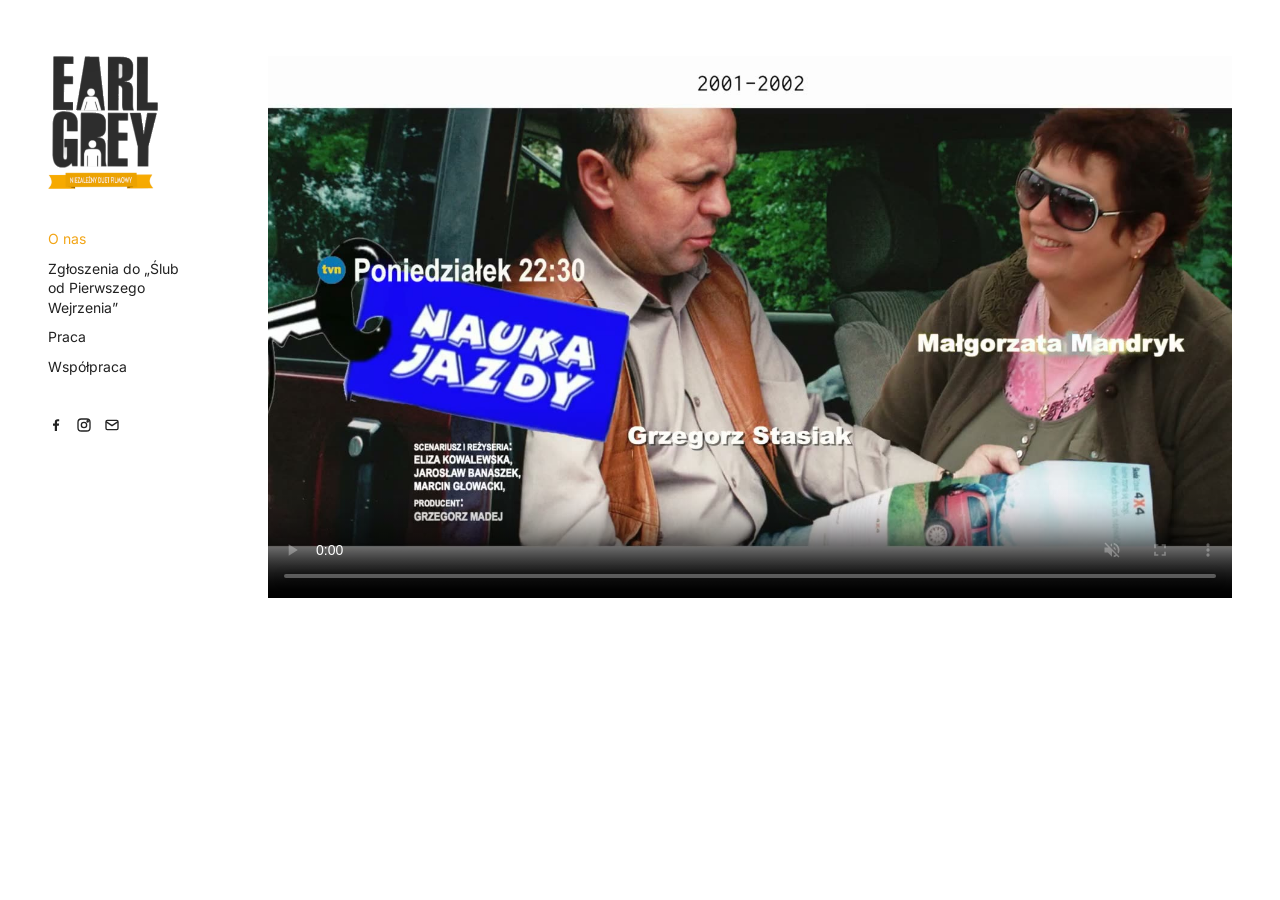
==== index.html @ a940e39a "Nowa statyczna strona EarlGrey O nas z filmem, formularze Zgłoszenia/Praca/Współpraca wysyłające dan" ====
<!doctype html>
<html lang="pl">
<head>
  <meta charset="utf-8">
  <meta name="viewport" content="width=device-width, initial-scale=1">
  <title>EarlGrey</title>
  <meta name="description" content="W EARLGREY tworzymy już od kilkunastu lat. Produkujemy filmy fabularne, dokumentalno-fabularne, seriale dokumentalne, reality show, sitcomy, programy kulinarne.">
  <link rel="icon" href="assets/eg-logo.png">
  <link rel="preconnect" href="https://fonts.googleapis.com">
  <link rel="preconnect" href="https://fonts.gstatic.com" crossorigin>
  <link href="https://fonts.googleapis.com/css2?family=Inter:wght@400;500;600&display=swap" rel="stylesheet">
  <link rel="stylesheet" href="style.css">
</head>
<body>
<div class="layout">
  <header class="side">
    <a class="logo" href="index.html"><img src="assets/eg-logo.png" alt="EarlGrey" width="201" height="243"></a>
    <button class="menu-toggle" aria-expanded="false">Menu</button>
    <nav aria-label="Menu główne">
      <ul class="nav">
        <li><a href="index.html" aria-current="page">O nas</a></li>
        <li><a href="zgloszenia.html">Zgłoszenia do „Ślub od Pierwszego Wejrzenia”</a></li>
        <li><a href="praca.html">Praca</a></li>
        <li><a href="wspolpraca.html">Współpraca</a></li>
      </ul>
    </nav>
    <div class="social">
      <a href="https://www.facebook.com/EarlGreyfilm/" aria-label="Facebook"><svg viewBox="0 0 24 24" fill="currentColor" aria-hidden="true"><path d="M13.5 21v-8h2.7l.4-3.2h-3.1V7.8c0-.9.3-1.5 1.6-1.5h1.7V3.4c-.3 0-1.3-.1-2.5-.1-2.4 0-4.1 1.5-4.1 4.2v2.3H7.5V13h2.7v8h3.3z"/></svg></a>
      <a href="https://www.instagram.com/earlgrey_film/" aria-label="Instagram"><svg viewBox="0 0 24 24" fill="none" stroke="currentColor" stroke-width="2" aria-hidden="true"><rect x="3" y="3" width="18" height="18" rx="5"/><circle cx="12" cy="12" r="4"/><circle cx="17.5" cy="6.5" r="1" fill="currentColor"/></svg></a>
      <a href="mailto:grey@earlgreyfilm.com" aria-label="Adres e-mail"><svg viewBox="0 0 24 24" fill="none" stroke="currentColor" stroke-width="2" aria-hidden="true"><rect x="3" y="5" width="18" height="14" rx="2"/><path d="m3 7 9 6 9-6"/></svg></a>
    </div>
  </header>
  <main>
    <video class="reel" autoplay muted loop playsinline controls preload="auto" poster="assets/poster.jpg" width="1600" height="900" aria-label="Produkcje EarlGrey">
      <source src="assets/showreel.mp4" type="video/mp4">
    </video>
  </main>
</div>
<script src="main.js"></script>
</body>
</html>
---- style.css ----
:root {
  --ink: #222;
  --muted: #777;
  --line: #e5e5e5;
  --accent: #f2a516;   /* pomarańcz z logo EG */
  --blue: #3b82f6;     /* przycisk wg makiety klienta */
  --side: 220px;
}

* { box-sizing: border-box; }
body {
  margin: 0;
  background: #fff;
  color: var(--ink);
  font: 16px/1.6 "Inter", system-ui, -apple-system, sans-serif;
}
img, video { display: block; max-width: 100%; }
a { color: inherit; }

/* ---------- układ: menu z lewej, treść z prawej ---------- */
.layout { display: grid; grid-template-columns: var(--side) 1fr; min-height: 100vh; }

.side {
  position: sticky; top: 0; height: 100vh;
  padding: 56px 24px 40px 48px;
  display: flex; flex-direction: column; gap: 40px;
}
.side .logo img { width: 110px; height: auto; }
.mafs-logo { width: 100%; max-width: 440px; height: auto; margin: 0 auto 24px; }
.nav { list-style: none; margin: 0; padding: 0; display: grid; gap: 10px; }
.nav a { text-decoration: none; font-size: 14px; line-height: 1.4; color: var(--ink); display: block; }
.nav a:hover, .nav a[aria-current="page"] { color: var(--accent); }
.social { display: flex; gap: 12px; }
.social a { color: var(--ink); }
.social a:hover { color: var(--accent); }
.social svg { width: 16px; height: 16px; display: block; }

.menu-toggle { display: none; }

main { min-width: 0; padding: 56px 48px 80px; }
.content { max-width: 900px; }

p { margin: 0 0 16px; }

.reel { width: 100%; max-width: 1100px; height: auto; background: #fff; }

/* ---------- formularze ---------- */

.form-card {
  max-width: 480px; margin: 0 auto;
  border: 1px solid var(--line); border-radius: 8px;
  box-shadow: 0 4px 16px rgba(0,0,0,.06);
  padding: 32px;
}
.form-card h2 { font-size: 22px; margin: 0 0 4px; text-align: center; }
.form-card .sub { text-align: center; color: var(--muted); font-size: 14px; margin: 0 0 24px; }

.field { margin-bottom: 16px; }
.field label { display: block; font-size: 14px; font-weight: 600; margin-bottom: 6px; }
.req { color: #d93025; }
.field input, .field textarea {
  width: 100%; font: inherit; font-size: 15px;
  padding: 10px 12px; border: 1px solid #d0d0d0; border-radius: 6px; background: #fafafa;
}
.field textarea { min-height: 120px; resize: vertical; }
.field input:focus, .field textarea:focus { outline: none; border-color: var(--blue); background: #fff; }

.consents { margin-top: 24px; font-size: 13px; line-height: 1.5; color: #444; }
.consents .intro { margin-bottom: 14px; }
.check { display: grid; grid-template-columns: 18px 1fr; gap: 10px; margin-bottom: 14px; cursor: pointer; }
.check input { width: 16px; height: 16px; margin: 2px 0 0; }

.submit {
  width: 100%; margin-top: 8px; padding: 12px;
  font: 600 15px "Inter", system-ui, sans-serif;
  color: #fff; background: var(--blue); border: 0; border-radius: 6px; cursor: pointer;
}
.submit:hover { background: #2563eb; }
.submit[disabled] { opacity: .6; cursor: wait; }

.form-error { color: #d93025; font-size: 14px; margin: 12px 0 0; text-align: center; }
.thanks { text-align: center; margin: 0; padding: 16px 0; }

/* ---------- telefon / tablet ---------- */
@media (max-width: 860px) {
  .layout { grid-template-columns: 1fr; }
  .side {
    position: sticky; top: 0; z-index: 10; height: auto; background: #fff;
    flex-direction: row; flex-wrap: wrap; align-items: center; justify-content: space-between;
    padding: 12px 16px; gap: 12px; border-bottom: 1px solid var(--line);
  }
  .side .logo img { width: 56px; }
  .menu-toggle {
    display: block; background: none; border: 1px solid var(--ink); border-radius: 4px;
    font: 500 14px "Inter", sans-serif; padding: 6px 12px; color: var(--ink);
  }
  .side > nav, .side .social { display: none; }
  .side.open > nav { display: block; width: 100%; }
  .side.open .social { display: flex; width: 100%; padding-bottom: 8px; }
  main { padding: 24px 16px 56px; }
  .form-card { padding: 24px 16px; }
}

/* strony z formularzem: wszystko na jednej osi, wyśrodkowane */
.form-page { max-width: 560px; margin: 0 auto; }
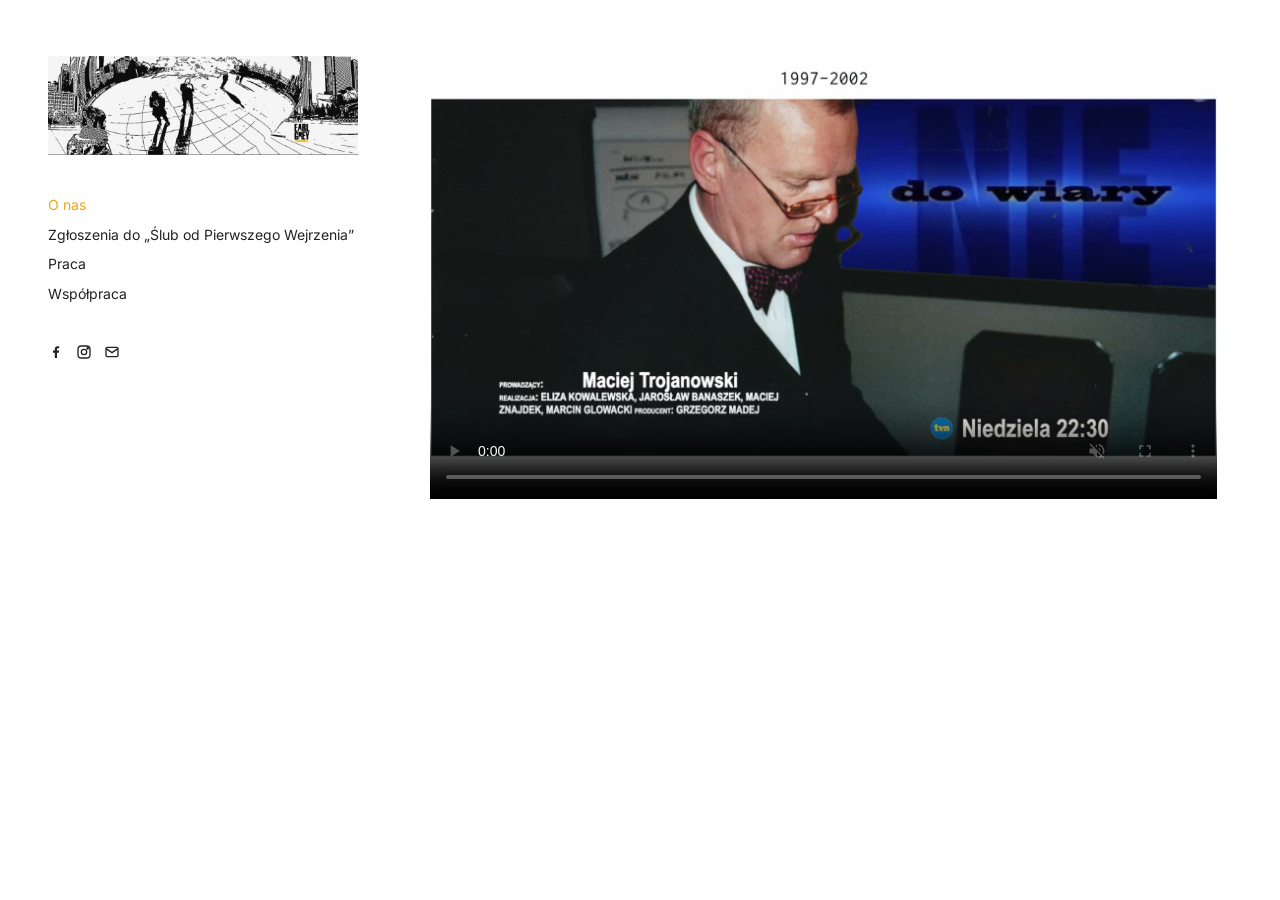
==== commit e3cbec21: "Fasola zamiast logo, film 1:38, mail zgloszenia@ - logo w lewym górnym rogu zamienione na fasolę o s" ====
--- a/index.html
+++ b/index.html
@@ -4,7 +4,6 @@
   <meta charset="utf-8">
   <meta name="viewport" content="width=device-width, initial-scale=1">
   <title>EarlGrey</title>
-  <meta name="description" content="W EARLGREY tworzymy już od kilkunastu lat. Produkujemy filmy fabularne, dokumentalno-fabularne, seriale dokumentalne, reality show, sitcomy, programy kulinarne.">
   <link rel="icon" href="assets/eg-logo.png">
   <link rel="preconnect" href="https://fonts.googleapis.com">
   <link rel="preconnect" href="https://fonts.gstatic.com" crossorigin>
@@ -14,7 +13,7 @@
 <body>
 <div class="layout">
   <header class="side">
-    <a class="logo" href="index.html"><img src="assets/eg-logo.png" alt="EarlGrey" width="201" height="243"></a>
+    <a class="logo" href="index.html"><img src="assets/fasola.jpg" alt="EarlGrey" width="900" height="288"></a>
     <button class="menu-toggle" aria-expanded="false">Menu</button>
     <nav aria-label="Menu główne">
       <ul class="nav">
@@ -27,7 +26,7 @@
     <div class="social">
       <a href="https://www.facebook.com/EarlGreyfilm/" aria-label="Facebook"><svg viewBox="0 0 24 24" fill="currentColor" aria-hidden="true"><path d="M13.5 21v-8h2.7l.4-3.2h-3.1V7.8c0-.9.3-1.5 1.6-1.5h1.7V3.4c-.3 0-1.3-.1-2.5-.1-2.4 0-4.1 1.5-4.1 4.2v2.3H7.5V13h2.7v8h3.3z"/></svg></a>
       <a href="https://www.instagram.com/earlgrey_film/" aria-label="Instagram"><svg viewBox="0 0 24 24" fill="none" stroke="currentColor" stroke-width="2" aria-hidden="true"><rect x="3" y="3" width="18" height="18" rx="5"/><circle cx="12" cy="12" r="4"/><circle cx="17.5" cy="6.5" r="1" fill="currentColor"/></svg></a>
-      <a href="mailto:grey@earlgreyfilm.com" aria-label="Adres e-mail"><svg viewBox="0 0 24 24" fill="none" stroke="currentColor" stroke-width="2" aria-hidden="true"><rect x="3" y="5" width="18" height="14" rx="2"/><path d="m3 7 9 6 9-6"/></svg></a>
+      <a href="mailto:zgloszenia@earlgreyfilm.com" aria-label="Adres e-mail"><svg viewBox="0 0 24 24" fill="none" stroke="currentColor" stroke-width="2" aria-hidden="true"><rect x="3" y="5" width="18" height="14" rx="2"/><path d="m3 7 9 6 9-6"/></svg></a>
     </div>
   </header>
   <main>
--- a/style.css
+++ b/style.css
@@ -4,7 +4,7 @@
   --line: #e5e5e5;
   --accent: #f2a516;   /* pomarańcz z logo EG */
   --blue: #3b82f6;     /* przycisk wg makiety klienta */
-  --side: 220px;
+  --menu-w: 310px;   /* szerokość kolumny menu = szerokość fasoli */
 }
 
 * { box-sizing: border-box; }
@@ -18,17 +18,18 @@
 a { color: inherit; }
 
 /* ---------- układ: menu z lewej, treść z prawej ---------- */
-.layout { display: grid; grid-template-columns: var(--side) 1fr; min-height: 100vh; }
+html { scrollbar-gutter: stable; }
+.layout { display: grid; grid-template-columns: calc(var(--menu-w) + 72px) 1fr; min-height: 100vh; }
 
 .side {
   position: sticky; top: 0; height: 100vh;
   padding: 56px 24px 40px 48px;
   display: flex; flex-direction: column; gap: 40px;
 }
-.side .logo img { width: 110px; height: auto; }
+.side .logo img { width: var(--menu-w); height: auto; }
 .mafs-logo { width: 100%; max-width: 440px; height: auto; margin: 0 auto 24px; }
 .nav { list-style: none; margin: 0; padding: 0; display: grid; gap: 10px; }
-.nav a { text-decoration: none; font-size: 14px; line-height: 1.4; color: var(--ink); display: block; }
+.nav a { text-decoration: none; font-size: 14px; line-height: 1.4; color: var(--ink); display: block; white-space: nowrap; }
 .nav a:hover, .nav a[aria-current="page"] { color: var(--accent); }
 .social { display: flex; gap: 12px; }
 .social a { color: var(--ink); }
@@ -83,13 +84,15 @@
 
 /* ---------- telefon / tablet ---------- */
 @media (max-width: 860px) {
-  .layout { grid-template-columns: 1fr; }
+  .layout { grid-template-columns: 1fr; grid-template-rows: auto 1fr; }
   .side {
     position: sticky; top: 0; z-index: 10; height: auto; background: #fff;
     flex-direction: row; flex-wrap: wrap; align-items: center; justify-content: space-between;
     padding: 12px 16px; gap: 12px; border-bottom: 1px solid var(--line);
   }
-  .side .logo img { width: 56px; }
+  .side .logo { flex: 1; min-width: 0; }
+  .side .logo img { width: 100%; max-width: 310px; }
+  .nav a { white-space: normal; }
   .menu-toggle {
     display: block; background: none; border: 1px solid var(--ink); border-radius: 4px;
     font: 500 14px "Inter", sans-serif; padding: 6px 12px; color: var(--ink);
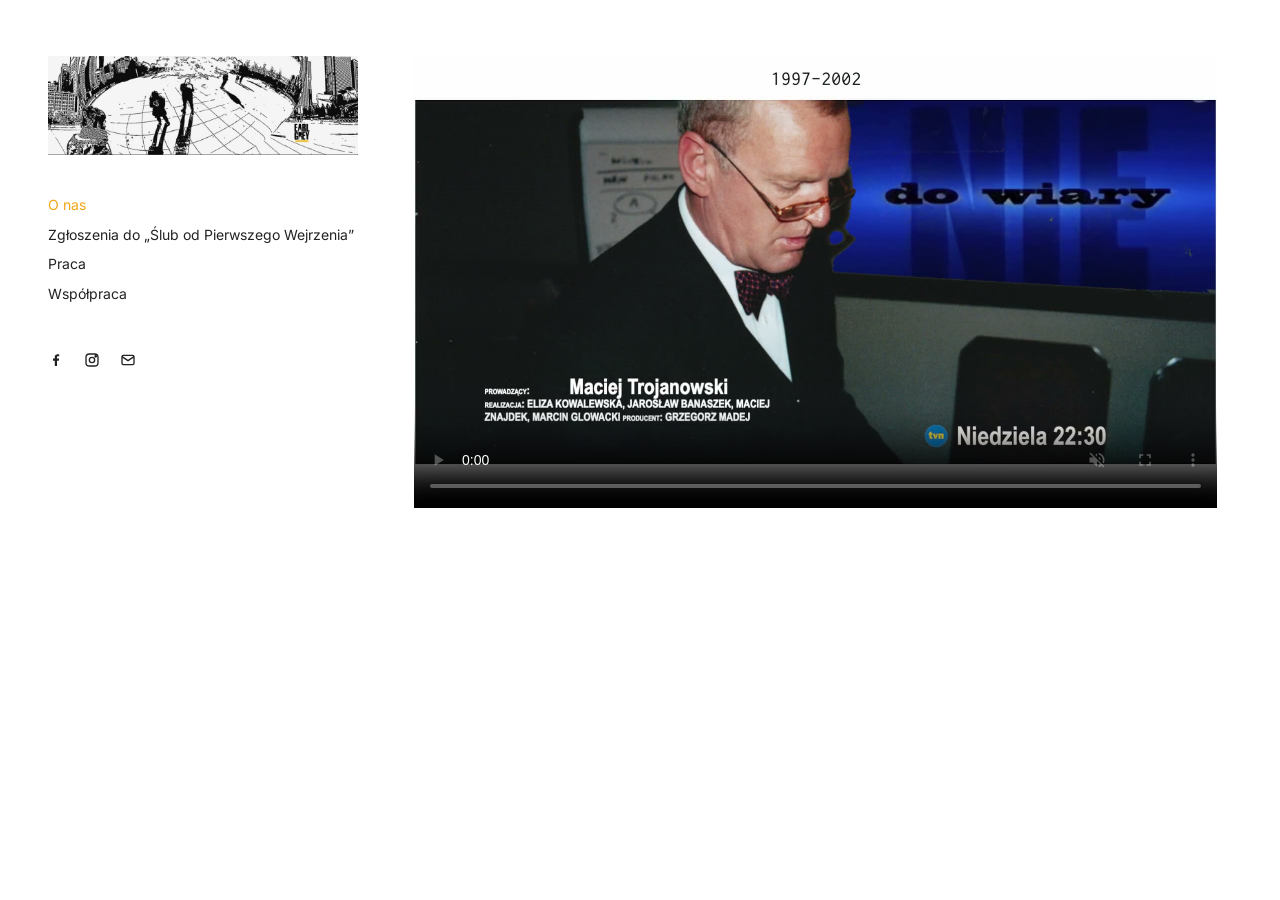
==== commit 13dada24: "Dopracowanie układu i responsywności - film na O nas zawsze w całości w oknie i tak duży, jak pozwal" ====
--- a/index.html
+++ b/index.html
@@ -2,7 +2,7 @@
 <html lang="pl">
 <head>
   <meta charset="utf-8">
-  <meta name="viewport" content="width=device-width, initial-scale=1">
+  <meta name="viewport" content="width=device-width, initial-scale=1, viewport-fit=cover">
   <title>EarlGrey</title>
   <link rel="icon" href="assets/eg-logo.png">
   <link rel="preconnect" href="https://fonts.googleapis.com">
@@ -14,8 +14,8 @@
 <div class="layout">
   <header class="side">
     <a class="logo" href="index.html"><img src="assets/fasola.jpg" alt="EarlGrey" width="900" height="288"></a>
-    <button class="menu-toggle" aria-expanded="false">Menu</button>
-    <nav aria-label="Menu główne">
+    <button class="menu-toggle" aria-expanded="false" aria-controls="menu">Menu</button>
+    <nav id="menu" aria-label="Menu główne">
       <ul class="nav">
         <li><a href="index.html" aria-current="page">O nas</a></li>
         <li><a href="zgloszenia.html">Zgłoszenia do „Ślub od Pierwszego Wejrzenia”</a></li>
--- a/style.css
+++ b/style.css
@@ -1,108 +1,214 @@
 :root {
   --ink: #222;
-  --muted: #777;
+  --muted: #6f6f6f;
   --line: #e5e5e5;
   --accent: #f2a516;   /* pomarańcz z logo EG */
   --blue: #3b82f6;     /* przycisk wg makiety klienta */
-  --menu-w: 310px;   /* szerokość kolumny menu = szerokość fasoli */
-}
+
+  --menu-w: 310px;     /* szerokość kolumny menu = szerokość fasoli */
+  --pad-x: 48px;       /* margines boczny */
+  --pad-y: 56px;       /* margines górny – ten sam dla menu i treści */
+  --gap: 56px;         /* odstęp między menu a treścią */
+  --vh: 100vh;
+}
+@supports (height: 100dvh) { :root { --vh: 100dvh; } }
 
 * { box-sizing: border-box; }
+html { scrollbar-gutter: stable; -webkit-text-size-adjust: 100%; }
 body {
   margin: 0;
   background: #fff;
   color: var(--ink);
   font: 16px/1.6 "Inter", system-ui, -apple-system, sans-serif;
+  -webkit-font-smoothing: antialiased;
 }
 img, video { display: block; max-width: 100%; }
 a { color: inherit; }
+:focus-visible { outline: 2px solid var(--accent); outline-offset: 3px; border-radius: 2px; }
 
 /* ---------- układ: menu z lewej, treść z prawej ---------- */
-html { scrollbar-gutter: stable; }
-.layout { display: grid; grid-template-columns: calc(var(--menu-w) + 72px) 1fr; min-height: 100vh; }
+.layout {
+  display: grid;
+  grid-template-columns: var(--menu-w) minmax(0, 1fr);
+  column-gap: var(--gap);
+  padding: 0 var(--pad-x);
+  min-height: var(--vh);
+}
 
 .side {
-  position: sticky; top: 0; height: 100vh;
-  padding: 56px 24px 40px 48px;
-  display: flex; flex-direction: column; gap: 40px;
-}
+  position: sticky; top: 0;
+  height: var(--vh); overflow-y: auto;
+  padding: var(--pad-y) 0 40px;
+  display: flex; flex-direction: column; gap: 36px;
+}
+.side .logo { display: block; }
 .side .logo img { width: var(--menu-w); height: auto; }
-.mafs-logo { width: 100%; max-width: 440px; height: auto; margin: 0 auto 24px; }
-.nav { list-style: none; margin: 0; padding: 0; display: grid; gap: 10px; }
-.nav a { text-decoration: none; font-size: 14px; line-height: 1.4; color: var(--ink); display: block; white-space: nowrap; }
+
+.nav { list-style: none; margin: 0; padding: 0; display: grid; gap: 2px; }
+.nav a {
+  display: block; padding: 4px 0;
+  font-size: 14px; line-height: 1.4; text-decoration: none; color: var(--ink);
+  transition: color .15s;
+}
 .nav a:hover, .nav a[aria-current="page"] { color: var(--accent); }
-.social { display: flex; gap: 12px; }
-.social a { color: var(--ink); }
+
+.social { display: flex; gap: 4px; margin-left: -8px; }
+.social a { color: var(--ink); padding: 8px; transition: color .15s; }
 .social a:hover { color: var(--accent); }
 .social svg { width: 16px; height: 16px; display: block; }
 
 .menu-toggle { display: none; }
 
-main { min-width: 0; padding: 56px 48px 80px; }
-.content { max-width: 900px; }
-
-p { margin: 0 0 16px; }
-
-.reel { width: 100%; max-width: 1100px; height: auto; background: #fff; }
-
-/* ---------- formularze ---------- */
+main { min-width: 0; padding: var(--pad-y) 0 80px; }
+
+/* ---------- O nas: film ---------- */
+/* film zawsze w całości na ekranie: tak szeroki, jak się da, ale nie wyższy niż okno */
+.reel {
+  width: min(100%, calc((var(--vh) - 2 * var(--pad-y)) * 16 / 9));
+  aspect-ratio: 16 / 9; height: auto;
+  background: #fff; object-fit: contain;
+}
+main:has(.reel) { padding-bottom: var(--pad-y); }
+
+/* ---------- strony z formularzem ---------- */
+.form-page { max-width: 520px; margin: 0 auto; }
+.mafs-logo { width: 100%; max-width: 420px; height: auto; margin: 0 auto 28px; }
 
 .form-card {
-  max-width: 480px; margin: 0 auto;
-  border: 1px solid var(--line); border-radius: 8px;
-  box-shadow: 0 4px 16px rgba(0,0,0,.06);
-  padding: 32px;
-}
-.form-card h2 { font-size: 22px; margin: 0 0 4px; text-align: center; }
-.form-card .sub { text-align: center; color: var(--muted); font-size: 14px; margin: 0 0 24px; }
-
-.field { margin-bottom: 16px; }
+  border: 1px solid var(--line); border-radius: 10px;
+  box-shadow: 0 6px 24px rgba(0,0,0,.06);
+  padding: 36px 40px 40px;
+}
+.form-card h2 { font-size: 22px; line-height: 1.25; margin: 0 0 6px; text-align: center; }
+.form-card .sub { text-align: center; color: var(--muted); font-size: 14px; line-height: 1.5; margin: 0 0 28px; text-wrap: balance; }
+
+.field { margin-bottom: 18px; }
 .field label { display: block; font-size: 14px; font-weight: 600; margin-bottom: 6px; }
 .req { color: #d93025; }
 .field input, .field textarea {
-  width: 100%; font: inherit; font-size: 15px;
-  padding: 10px 12px; border: 1px solid #d0d0d0; border-radius: 6px; background: #fafafa;
-}
-.field textarea { min-height: 120px; resize: vertical; }
-.field input:focus, .field textarea:focus { outline: none; border-color: var(--blue); background: #fff; }
-
-.consents { margin-top: 24px; font-size: 13px; line-height: 1.5; color: #444; }
-.consents .intro { margin-bottom: 14px; }
-.check { display: grid; grid-template-columns: 18px 1fr; gap: 10px; margin-bottom: 14px; cursor: pointer; }
-.check input { width: 16px; height: 16px; margin: 2px 0 0; }
+  width: 100%; font: inherit; font-size: 16px; line-height: 1.4; color: var(--ink);
+  padding: 11px 14px; border: 1px solid #d4d4d4; border-radius: 8px; background: #fafafa;
+  transition: border-color .15s, background-color .15s, box-shadow .15s;
+  -webkit-appearance: none; appearance: none;
+}
+.field input::placeholder, .field textarea::placeholder { color: #a3a3a3; }
+.field textarea { min-height: 140px; resize: vertical; }
+.field input:focus, .field textarea:focus {
+  outline: none; border-color: var(--blue); background: #fff;
+  box-shadow: 0 0 0 3px rgba(59,130,246,.15);
+}
+/* bez strzałek w polu „Wiek” */
+.field input[type=number] { -moz-appearance: textfield; }
+.field input[type=number]::-webkit-inner-spin-button,
+.field input[type=number]::-webkit-outer-spin-button { -webkit-appearance: none; margin: 0; }
+
+.consents { margin-top: 28px; padding-top: 24px; border-top: 1px solid var(--line); font-size: 13px; line-height: 1.55; color: #444; }
+.consents p { margin: 0 0 16px; }
+.consents a { color: var(--ink); text-underline-offset: 2px; }
+.check { display: grid; grid-template-columns: 20px 1fr; gap: 12px; margin-bottom: 16px; cursor: pointer; }
+.check input { width: 18px; height: 18px; margin: 1px 0 0; accent-color: var(--blue); cursor: pointer; }
 
 .submit {
-  width: 100%; margin-top: 8px; padding: 12px;
-  font: 600 15px "Inter", system-ui, sans-serif;
-  color: #fff; background: var(--blue); border: 0; border-radius: 6px; cursor: pointer;
+  width: 100%; margin-top: 12px; padding: 14px 16px; min-height: 48px;
+  font: 600 16px "Inter", system-ui, sans-serif;
+  color: #fff; background: var(--blue); border: 0; border-radius: 8px; cursor: pointer;
+  transition: background-color .15s;
 }
 .submit:hover { background: #2563eb; }
 .submit[disabled] { opacity: .6; cursor: wait; }
 
 .form-error { color: #d93025; font-size: 14px; margin: 12px 0 0; text-align: center; }
-.thanks { text-align: center; margin: 0; padding: 16px 0; }
-
-/* ---------- telefon / tablet ---------- */
+.thanks { text-align: center; margin: 0; padding: 24px 0 8px; font-weight: 500; }
+
+/* ---------- duże monitory: menu i fasola proporcjonalnie większe ---------- */
+@media (min-width: 1600px) {
+  :root { --menu-w: 360px; --pad-x: 64px; --gap: 72px; --pad-y: 64px; }
+  .nav a { font-size: 16px; }
+  .social svg { width: 18px; height: 18px; }
+}
+
+/* ---------- mniejsze laptopy / tablety poziomo ---------- */
+@media (max-width: 1200px) {
+  :root { --menu-w: 230px; --pad-x: 36px; --gap: 40px; --pad-y: 44px; }
+}
+
+/* ---------- telefon / tablet pionowo ---------- */
 @media (max-width: 860px) {
-  .layout { grid-template-columns: 1fr; grid-template-rows: auto 1fr; }
+  :root { --pad-x: 16px; --pad-y: 24px; }
+
+  .layout { display: block; padding: 0; }
+
   .side {
-    position: sticky; top: 0; z-index: 10; height: auto; background: #fff;
+    position: sticky; top: 0; z-index: 10;
+    height: auto; overflow: visible;
     flex-direction: row; flex-wrap: wrap; align-items: center; justify-content: space-between;
-    padding: 12px 16px; gap: 12px; border-bottom: 1px solid var(--line);
-  }
-  .side .logo { flex: 1; min-width: 0; }
-  .side .logo img { width: 100%; max-width: 310px; }
-  .nav a { white-space: normal; }
+    gap: 0 16px;
+    padding: 10px max(var(--pad-x), env(safe-area-inset-right)) 10px max(var(--pad-x), env(safe-area-inset-left));
+    background: rgba(255,255,255,.96);
+    -webkit-backdrop-filter: blur(8px); backdrop-filter: blur(8px);
+    border-bottom: 1px solid var(--line);
+  }
+  .side .logo img { width: auto; height: 64px; }
+
   .menu-toggle {
-    display: block; background: none; border: 1px solid var(--ink); border-radius: 4px;
-    font: 500 14px "Inter", sans-serif; padding: 6px 12px; color: var(--ink);
-  }
+    display: inline-flex; align-items: center; gap: 8px;
+    min-height: 40px; padding: 0 14px;
+    background: none; border: 1px solid var(--ink); border-radius: 6px;
+    font: 500 14px "Inter", sans-serif; color: var(--ink); cursor: pointer;
+  }
+  .menu-toggle::before {           /* ikonka ☰ / ✕ */
+    content: ""; width: 14px; height: 10px;
+    background: linear-gradient(currentColor 0 0) top / 100% 2px no-repeat,
+                linear-gradient(currentColor 0 0) center / 100% 2px no-repeat,
+                linear-gradient(currentColor 0 0) bottom / 100% 2px no-repeat;
+  }
+  .side.open .menu-toggle::before {
+    height: 14px;
+    background: linear-gradient(45deg, transparent 45%, currentColor 45% 55%, transparent 55%),
+                linear-gradient(-45deg, transparent 45%, currentColor 45% 55%, transparent 55%);
+  }
+
   .side > nav, .side .social { display: none; }
-  .side.open > nav { display: block; width: 100%; }
-  .side.open .social { display: flex; width: 100%; padding-bottom: 8px; }
-  main { padding: 24px 16px 56px; }
-  .form-card { padding: 24px 16px; }
-}
-
-/* strony z formularzem: wszystko na jednej osi, wyśrodkowane */
-.form-page { max-width: 560px; margin: 0 auto; }
+  .side.open > nav { display: block; width: 100%; padding-top: 12px; }
+  .side.open .social { display: flex; width: 100%; padding: 4px 0 8px; }
+  .nav { gap: 0; }
+  .nav a { padding: 10px 0; font-size: 16px; }   /* wygodne pole pod palec */
+
+  main { padding: var(--pad-y) max(var(--pad-x), env(safe-area-inset-right)) 48px max(var(--pad-x), env(safe-area-inset-left)); }
+
+  .reel { width: 100%; }
+  .mafs-logo { max-width: 340px; margin-bottom: 20px; }
+}
+
+/* telefon poziomo: niski ekran – mniejszy nagłówek, film w całości */
+@media (max-width: 960px) and (max-height: 500px) and (orientation: landscape) {
+  :root { --pad-x: 20px; --pad-y: 12px; }
+  .layout { display: block; padding: 0; }
+  .side {
+    position: static; height: auto; overflow: visible;
+    flex-direction: row; flex-wrap: wrap; align-items: center; justify-content: space-between;
+    gap: 0 16px; padding: 8px max(var(--pad-x), env(safe-area-inset-right)) 8px max(var(--pad-x), env(safe-area-inset-left));
+    border-bottom: 1px solid var(--line);
+  }
+  .side .logo img { width: auto; height: 40px; }
+  .menu-toggle { min-height: 36px; }
+  main { padding-top: 12px; }
+  /* wysokość okna minus nagłówek (40 px logo + 2×8 px + 1 px linii) i odstępy nad/pod filmem */
+  .reel { width: auto; height: calc(var(--vh) - 57px - 24px); max-width: 100%; margin: 0 auto; }
+  main:has(.reel) { padding-bottom: 12px; }
+}
+
+/* małe telefony: formularz bez ramki, pełna szerokość */
+@media (max-width: 480px) {
+  .form-card { border: 0; box-shadow: none; border-radius: 0; padding: 4px 0 0; }
+  .form-card h2 { font-size: 20px; }
+}
+
+/* bardzo wąskie telefony (iPhone SE 1. gen. itp.) */
+@media (max-width: 360px) {
+  .side .logo img { height: 52px; }
+}
+
+@media (prefers-reduced-motion: reduce) {
+  * { transition: none !important; scroll-behavior: auto !important; }
+}
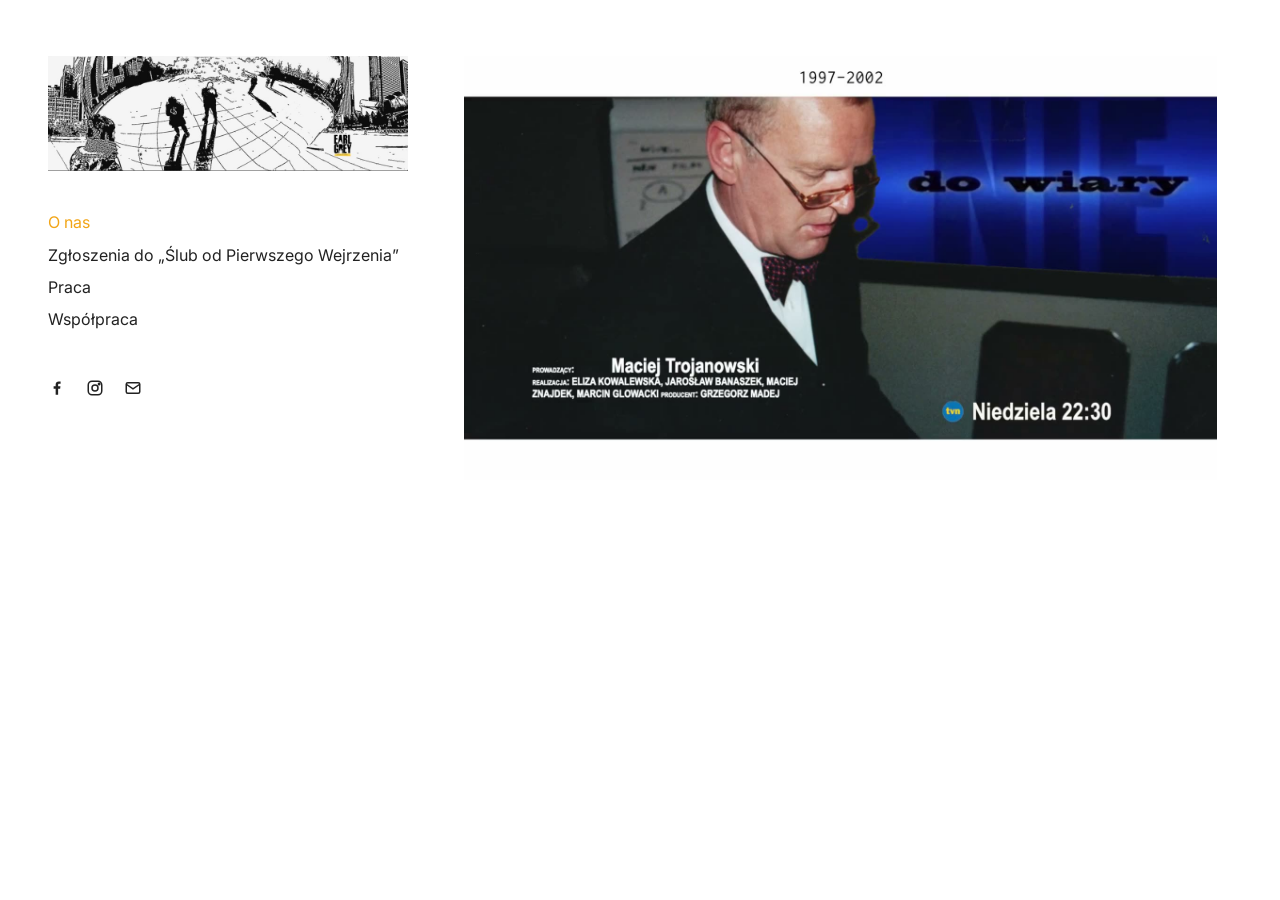
==== commit b8b55fe8: "Nowy pokaz slajdów bez dźwięku i bez sterowania odtwarzaczem - podmieniony film (2026_10_07, 1:37, b" ====
--- a/index.html
+++ b/index.html
@@ -30,7 +30,7 @@
     </div>
   </header>
   <main>
-    <video class="reel" autoplay muted loop playsinline controls preload="auto" poster="assets/poster.jpg" width="1600" height="900" aria-label="Produkcje EarlGrey">
+    <video class="reel" autoplay muted loop playsinline disablepictureinpicture disableremoteplayback preload="auto" poster="assets/poster.jpg" width="1600" height="900" aria-label="Produkcje EarlGrey">
       <source src="assets/showreel.mp4" type="video/mp4">
     </video>
   </main>
--- a/style.css
+++ b/style.css
@@ -5,7 +5,7 @@
   --accent: #f2a516;   /* pomarańcz z logo EG */
   --blue: #3b82f6;     /* przycisk wg makiety klienta */
 
-  --menu-w: 310px;     /* szerokość kolumny menu = szerokość fasoli */
+  --menu-w: 360px;     /* szerokość kolumny menu = szerokość fasoli */
   --pad-x: 48px;       /* margines boczny */
   --pad-y: 56px;       /* margines górny – ten sam dla menu i treści */
   --gap: 56px;         /* odstęp między menu a treścią */
@@ -47,7 +47,7 @@
 .nav { list-style: none; margin: 0; padding: 0; display: grid; gap: 2px; }
 .nav a {
   display: block; padding: 4px 0;
-  font-size: 14px; line-height: 1.4; text-decoration: none; color: var(--ink);
+  font-size: 16px; line-height: 1.4; text-decoration: none; color: var(--ink);
   transition: color .15s;
 }
 .nav a:hover, .nav a[aria-current="page"] { color: var(--accent); }
@@ -55,7 +55,7 @@
 .social { display: flex; gap: 4px; margin-left: -8px; }
 .social a { color: var(--ink); padding: 8px; transition: color .15s; }
 .social a:hover { color: var(--accent); }
-.social svg { width: 16px; height: 16px; display: block; }
+.social svg { width: 18px; height: 18px; display: block; }
 
 .menu-toggle { display: none; }
 
@@ -67,6 +67,7 @@
   width: min(100%, calc((var(--vh) - 2 * var(--pad-y)) * 16 / 9));
   aspect-ratio: 16 / 9; height: auto;
   background: #fff; object-fit: contain;
+  pointer-events: none;   /* pokaz slajdów: bez pauzy, menu kontekstowego itp. */
 }
 main:has(.reel) { padding-bottom: var(--pad-y); }
 
@@ -122,14 +123,14 @@
 
 /* ---------- duże monitory: menu i fasola proporcjonalnie większe ---------- */
 @media (min-width: 1600px) {
-  :root { --menu-w: 360px; --pad-x: 64px; --gap: 72px; --pad-y: 64px; }
-  .nav a { font-size: 16px; }
-  .social svg { width: 18px; height: 18px; }
+  :root { --menu-w: 410px; --pad-x: 64px; --gap: 72px; --pad-y: 64px; }
+  .nav a { font-size: 18px; }
+  .social svg { width: 21px; height: 21px; }
 }
 
 /* ---------- mniejsze laptopy / tablety poziomo ---------- */
 @media (max-width: 1200px) {
-  :root { --menu-w: 230px; --pad-x: 36px; --gap: 40px; --pad-y: 44px; }
+  :root { --menu-w: 250px; --pad-x: 36px; --gap: 40px; --pad-y: 44px; }
 }
 
 /* ---------- telefon / tablet pionowo ---------- */
@@ -148,7 +149,7 @@
     -webkit-backdrop-filter: blur(8px); backdrop-filter: blur(8px);
     border-bottom: 1px solid var(--line);
   }
-  .side .logo img { width: auto; height: 64px; }
+  .side .logo img { width: auto; height: 40px; }   /* = wysokość przycisku Menu */
 
   .menu-toggle {
     display: inline-flex; align-items: center; gap: 8px;
@@ -172,7 +173,7 @@
   .side.open > nav { display: block; width: 100%; padding-top: 12px; }
   .side.open .social { display: flex; width: 100%; padding: 4px 0 8px; }
   .nav { gap: 0; }
-  .nav a { padding: 10px 0; font-size: 16px; }   /* wygodne pole pod palec */
+  .nav a { padding: 10px 0; font-size: 18px; }   /* wygodne pole pod palec */
 
   main { padding: var(--pad-y) max(var(--pad-x), env(safe-area-inset-right)) 48px max(var(--pad-x), env(safe-area-inset-left)); }
 
@@ -190,11 +191,11 @@
     gap: 0 16px; padding: 8px max(var(--pad-x), env(safe-area-inset-right)) 8px max(var(--pad-x), env(safe-area-inset-left));
     border-bottom: 1px solid var(--line);
   }
-  .side .logo img { width: auto; height: 40px; }
+  .side .logo img { width: auto; height: 36px; }   /* = wysokość przycisku Menu */
   .menu-toggle { min-height: 36px; }
   main { padding-top: 12px; }
-  /* wysokość okna minus nagłówek (40 px logo + 2×8 px + 1 px linii) i odstępy nad/pod filmem */
-  .reel { width: auto; height: calc(var(--vh) - 57px - 24px); max-width: 100%; margin: 0 auto; }
+  /* wysokość okna minus nagłówek (36 px logo + 2×8 px + 1 px linii) i odstępy nad/pod filmem */
+  .reel { width: auto; height: calc(var(--vh) - 53px - 24px); max-width: 100%; margin: 0 auto; }
   main:has(.reel) { padding-bottom: 12px; }
 }
 
@@ -204,11 +205,6 @@
   .form-card h2 { font-size: 20px; }
 }
 
-/* bardzo wąskie telefony (iPhone SE 1. gen. itp.) */
-@media (max-width: 360px) {
-  .side .logo img { height: 52px; }
-}
-
 @media (prefers-reduced-motion: reduce) {
   * { transition: none !important; scroll-behavior: auto !important; }
 }
